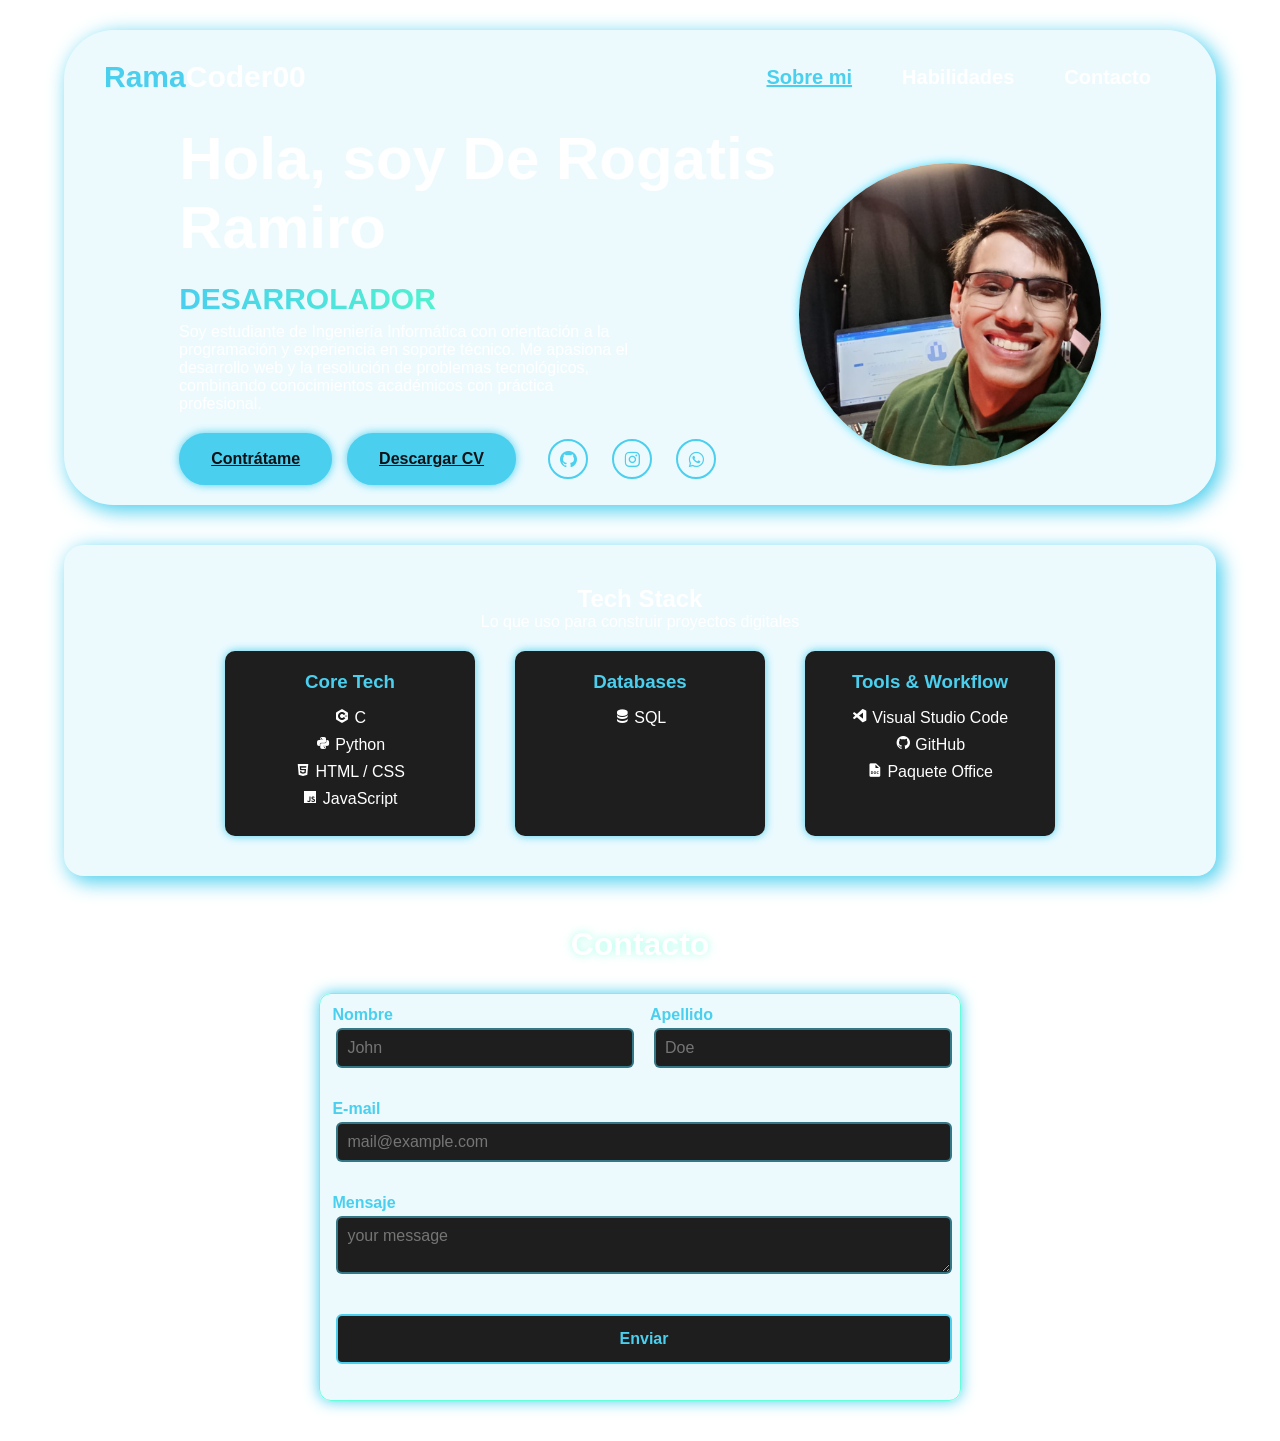
==== index.html @ eaeff0db "Muevo portafolio a raíz" ====
<!DOCTYPE html>
<html lang="en">

<head>
  <meta charset="UTF-8">
  <meta name="viewport" content="width=device-width, initial-scale=1.0">
  <title>Document</title>
  <link rel="stylesheet" href="https://unpkg.com/aos@next/dist/aos.css" />
  <link rel="stylesheet" href="style.css">
  <link href='https://unpkg.com/boxicons@2.1.4/css/boxicons.min.css' rel='stylesheet'>
</head>

<body>

  <div id="progress"></div>

  <video autoplay loop muted plays-inline class="back-vid">
    <source src="images/galaxy.mp4" type="video/mp4">
  </video>
  <section class="main-section" id="sobreMI">
    <nav>
      <h1 data-aos="zoom-in" data-aos-duration="1000"><span style="color: #4acfee;">Rama</span>Coder00</h1>
      <ul>
        <li data-aos="fade-up" data-aos-duration="1000" data-aos-delay="100"><a class="active" href="#sobreMI">Sobre
            mi</a>
        </li>
        <li data-aos="fade-up" data-aos-duration="1000" data-aos-delay="200"><a href="#habilidades">Habilidades</a></li>
        <li data-aos="fade-up" data-aos-duration="1000" data-aos-delay="300"><a href="#form">Contacto</a></li>
      </ul>
    </nav>

    <div class="hero">
      <div class="hero-info">
        <h1 data-aos="fade-right" data-aos-duration="1000" data-aos-delay="700">Hola, soy De Rogatis Ramiro

        </h1>
        <h2 data-aos="fade-left" data-aos-duration="1000" data-aos-delay="900">Desarrolador</h2>
        <p data-aos="flip-down" data-aos-duration="1000" data-aos-delay="1000">Soy estudiante de Ingeniería Informática
          con orientación a la programación y experiencia en soporte técnico. Me apasiona el desarrollo web y la
          resolución de problemas tecnológicos, combinando conocimientos académicos con práctica profesional.</p>
        <div class="Buttons">
          <a class="btn" data-aos="zoom-in-right" data-aos-duration="1000" data-aos-delay="1100"
            href="#form">Contrátame</a>
          <a class="btn" href="cv/RamiroDeRogatisCV.pdf" download>Descargar CV</a>

          <ul class="ul-icons">
            <li><a href="https://github.com/RamiroJavierDeRogatis090" data-aos="fade-up" data-aos-duration="1000" data-aos-delay="1200"><i
                  class='bx bxl-github'></i></a></li>
            <li><a href="https://www.instagram.com/rami_derro31/" data-aos="fade-up" data-aos-duration="1000" data-aos-delay="1300"><i
                  class='bx bxl-instagram'></i></a></li>
            <li><a href="https://walink.co/9wcy4d" data-aos="fade-up" data-aos-duration="1000" data-aos-delay="1400"><i
                  class='bx bxl-whatsapp'></i></a></li>
           
          </ul>
        </div>
      </div>

      <div class="hero-img" data-aos="zoom-in-left" data-aos-duration="2500">
        <img src="images/man1.png" alt="person-img">
      </div>
    </div>
  </section>


  <section class="tech-stack" id="habilidades">
    <h2 data-aos="fade-up" data-aos-duration="1000">Tech Stack</h2>
    <p data-aos="fade-up" data-aos-duration="1000" data-aos-delay="200">
      Lo que uso para construir proyectos digitales
    </p>

    <div class="stack-container">
      <!-- Core Tech -->
      <div class="stack-group" data-aos="zoom-in" data-aos-duration="1000" data-aos-delay="300">
        <h3>Core Tech</h3>
        <ul>
          <li><i class='bx bxl-c-plus-plus'></i> C</li>
          <li><i class='bx bxl-python'></i> Python</li>
          <li><i class='bx bxl-html5'></i> HTML / CSS</li>
          <li><i class='bx bxl-javascript'></i> JavaScript</li>
        </ul>
      </div>

      <!-- Databases -->
      <div class="stack-group" data-aos="zoom-in" data-aos-duration="1000" data-aos-delay="500">
        <h3>Databases</h3>
        <ul>
          <li><i class='bx bxs-data'></i> SQL</li>
        </ul>
      </div>

      <!-- Tools & Workflow -->
      <div class="stack-group" data-aos="zoom-in" data-aos-duration="1000" data-aos-delay="700">
        <h3>Tools & Workflow</h3>
        <ul>
          <li><i class='bx bxl-visual-studio'></i> Visual Studio Code</li>
          <li><i class='bx bxl-github'></i> GitHub</li>
          <li><i class='bx bxs-file-doc'></i> Paquete Office</li </ul>
      </div>
    </div>
  </section>
  <!--Seccion -->
  <section class="form" id="form">
    <h2 class="form_title" data-aos="fade-up" data-aos-duration="1000">Contacto</h2>

    <form action="https://formspree.io/f/mwvjlpwl" method="POST" class="form__form" data-aos="zoom-in"
      data-aos-duration="1000" data-aos-delay="200">
      <div class="form__row">
        <div class="form__input" data-aos="fade-right" data-aos-duration="1000" data-aos-delay="300">
          <label>Nombre
            <input type="text" name="nombre" placeholder="John" required>
          </label>
        </div>
        <div class="form__input" data-aos="fade-left" data-aos-duration="1000" data-aos-delay="400">
          <label>Apellido
            <input type="text" name="apellido" placeholder="Doe" required>
          </label>
        </div>
      </div>

      <div class="form__input">
        <label>E-mail
          <input type="email" name="email" placeholder="mail@example.com" required>
        </label>
      </div>
      <div class="form__input">
        <label>Mensaje
          <textarea name="mensaje" placeholder="your message" required></textarea>
        </label>
      </div>

      <div class="form__input">
<input type="submit" value="Enviar">
      </div>
    </form>
  </section>


  <script src="https://unpkg.com/aos@next/dist/aos.js"></script>
  <script>
    AOS.init();
  </script>
  <script src="codigo.js"></script>

</body>

</html>
---- style.css ----
*{
  margin: 0;
  padding: 0;
  box-sizing: border-box;
  font-family: Arial, Helvetica, sans-serif;
}

body {
  position: relative;
  min-height: 100vh;   /* permite crecer más allá de la ventana */
  width: 100%;
  overflow-x: hidden;  /* solo oculta scroll horizontal */
  overflow-y: auto;    /* habilita scroll vertical */
  display: flex;
  flex-direction: column; /* apila las secciones */
  align-items: center;    /* centra horizontalmente */
  padding: 30px 0;
}

.back-vid {
  position: fixed;   /* se queda fijo detrás */
  top: 0;
  left: 0;
  width: 100%;
  height: 100%;      /* ocupa toda la pantalla */
  object-fit: cover; /* se adapta al contenedor */
  z-index: -1;       /* queda detrás del contenido */
}



@media (max-aspect-ratio: 16/9){
  .back-vid{
    width: auto;
    height: 100%;
  }
}

@media (min-aspect-ratio: 16/9){
  .back-vid{
    width: 100%;
    height: auto;
  }
}



.main-section{
  width: 90%;
  height: 90%;
  background-color:#4ad0ee1b;
  backdrop-filter: blur(10px);
  border-radius: 50px;
  box-shadow: 5px 5px 20px 1px #4acfee;
}

nav{
  display: flex;
  justify-content: space-between;
  align-items: center;
  padding: 30px 40px;
}

nav h1{
  color: white;
  font-size: 30px;
  font-weight: 900;
}

nav ul{
  list-style: none;
  display: flex;
}

nav a{
  color: white;
  text-decoration: none;
  font-size: 20px;
  font-weight: bold;
  transition: 0.2s;
  padding: 0px 25px;
}

nav a:hover ,
.active {
  color : #4acfee;
  text-decoration: underline;
}

.hero{
  display: flex;
  align-items: center;
  height: 70%;
  padding: 0 10%;
  color: white;
  justify-content: space-between;
}

.hero h1{
  font-size: 60px;
}

.hero h2{
  margin-top: 20px;
  font-size: 30px;
  text-transform: uppercase;
  background:linear-gradient(to right, #4acfee, #53f8c9, #6070fd, #5bbdff, #4acfee);
  background-size: 200%;
  background-clip: text;
  -webkit-background-clip: text;
  -webkit-text-fill-color: transparent;
  animation: animate-gradient 2.5s linear infinite;
}

.hero p{
  max-width: 450px;
  margin-top: 7px;
  margin-bottom: 20px;
}

@keyframes animate-gradient {
  to {
    background-position: 200%;
  }
}

.Buttons{
  display: flex;
    padding-bottom: 20px; /* empuja el bloque hacia arriba */
}

.btn{
  display: inline-block;
  padding: 15px 30px;
  background-color: #4acfee;
  border: 2px solid #4acfee;
  border-radius: 40px;
  box-shadow: 0 0 10px #4acfee;
  font-size: 16px;
  font-weight: 900;
  color: #0e1217;
  cursor: pointer;
  margin-right: 15px;
  transition: 0.3s;
  text-wrap: nowrap;
}

.btn:hover{
  background-color: transparent;
  box-shadow: none;
  color: #4acfee;
}

.ul-icons{
  display: flex;
  align-items: center;
}

.ul-icons li{
  list-style: none;
  margin-left: 10px;
}

.ul-icons a{
  display: inline-flex;
  padding: 8px;
  border: 2px solid #4acfee;
  border-radius: 50%;
  font-size: 20px;
  color: #4acfee;
  text-decoration: none;
  margin: 0 7px;
  transition: 0.3s;
}

.ul-icons a:hover{
  background: #4acfee;
  color: #0e1217;
  box-shadow: 0 0 10px #4acfee;
}

.hero-img img{
  width: 100%;
  height: 100%;
  object-fit: cover;
  object-position: center;
}

.hero-img:hover{
  box-shadow: 0 0 25px #4acfee;
}

.hero-img{
  width: min(80vw, 400px);
  aspect-ratio: 1/1;
  border-radius: 50%;
  overflow: hidden;
  box-shadow: 0 0 10px #4eddfd;
  transition: 0.5s;
}





.info-sec{
  display: flex;
  width: 100%;
  gap: 20px;
  padding: 0 10%;
  flex-wrap: wrap;
  justify-content: space-between;
  
}

.info-card{
  display: flex;
  width: 100%;
  align-items: center;
  max-width: fit-content;
}

.info-sec h1{
  font-size: 55px;
  text-transform: uppercase;
  background:linear-gradient(to right, #4acfee, #53f8c9, #6070fd, #5bbdff, #4acfee);
  background-size: 200%;
  background-clip: text;
  -webkit-background-clip: text;
  -webkit-text-fill-color: transparent;
  animation: animate-gradient 2.5s linear infinite;
  margin-right: 10px;
}

.info-sec p{
  color: white;
  font-size: 20px;
}

@media (min-width: 1220px) {
  body{
    width: 100%;
    min-height: 100vh;   /* permite crecer más allá de la ventana */
    overflow-x: hidden;  /* solo oculta scroll horizontal */
    overflow-y: auto;    /* habilita scroll vertical */


  }

  .info-sec{
    margin-top: 30px;
  }
}



@media (max-width: 980px) {

  body{
    height: fit-content;
    overflow: auto;
  }

  .main-section nav ul{
    display: none;
  }
  .Buttons{
    display: flex;
    flex-direction: column;
    gap: 20px;
  }

  .hero{
    display: flex;
    flex-direction: column;
  }

  .hero-img{
    width: 400px;
    height: 400px;
    margin: 20px 0;
  }

}

@media (max-width:440px) {
  .hero-img{
    width: 350px;
  }

  .hero h1{
    font-size: 40px;
  }
}



/* Secccion de Skills */ 
/* Sección Tech Stack */
.tech-stack {
  width: 90%;
  margin: 40px auto;   /* centra horizontalmente */
  padding: 40px 20px;
  background-color: rgba(74, 207, 238, 0.1);
  backdrop-filter: blur(8px);
  border-radius: 20px;
  box-shadow: 5px 5px 20px 1px #4acfee;
  text-align: center;
  color: white;
}

.stack-container {
  display: flex;
  justify-content: center; /* centra los grupos */
  gap: 40px;
  flex-wrap: wrap;         /* permite que bajen en pantallas pequeñas */
  margin-top: 20px;
}

.stack-group {
  background: #1e1e1e;
  padding: 20px;
  border-radius: 10px;
  width: 250px;
  box-shadow: 0 0 10px #4acfee;
}

.stack-group h3 {
  margin-bottom: 15px;
  color: #4acfee;
  font-weight: 600;
}

.stack-group ul {
  list-style: none;
  padding: 0;
}

.stack-group li {
  margin: 8px 0;
  font-size: 16px;
}



/* contacto */
/* Sección Contacto */
#form {
  padding: 10px 20px;
  display: flex;
  flex-direction: column;
  align-items: center;
      justify-content: center;

}

.form__row {
  display: grid;
  grid-template-columns: 1fr 1fr; /* dos columnas iguales */
  gap: 20px;
}

.form_title {
  color: #fff; /* celeste brillante */
  font-size: 2rem;
  font-weight: bold;
  margin-bottom: 30px;
  text-align: center;
  text-shadow: 0 0 8px rgba(100, 255, 218, 0.6);
}

.form__form {
  background-color: rgba(74, 207, 238, 0.1);
  border: 1px solid #64FFDA;
  border-radius: 12px;
  padding: 12px;
  width: 100%;
  box-shadow: 0 0 15px #4acfee;
  display: grid;
}

.form__input {
  margin-bottom: 20px;
  display: flex;
  flex-direction: column;
}

.form__input label {
  color: #4acfee;
  font-weight: 600;
  margin-bottom: 8px;
}

.form__input input,
.form__input textarea {

  width: 100%;
  border: 2px solid rgba(74, 207, 238, 0.5);; /* borde oscuro */
  background: #1e1e1e;
  color: #4acfee;
  padding:9px 9px;
  border-radius: 6px;
  font-size: 1rem;
  margin: 4px;
  transition: border-color 0.3s ease, box-shadow 0.3s ease;
}

.form__input input:focus,
.form__input textarea:focus {
  border-color: #64FFDA;
  box-shadow: 0 0 15px rgba(74, 207, 238, 0.5);
  outline: none;
}

.form__input input[type="submit"] {
  background-color: #1e1e1e; /* naranja energía */
  color: #4acfee;
  font-weight: bold;
  cursor: pointer;
  border: none;
  padding: 14px;
  border-radius: 6px;
  transition: background-color 0.3s ease, transform 0.2s ease;
    border: 2px solid #4acfee; /* borde oscuro */


}

.form__input input[type="submit"]:hover {
  background-color: #64FFDA; /* celeste brillante */
  color: #0A192F;
  transform: scale(1.05);
}




/* Barra de scroll*/ 

#progress {
  position: fixed;
  top: 0;
  right: 0;              /* la barra se pega al lado derecho */
  width: 8px;            /* grosor de la barra */
  height: 0;             /* se irá llenando con JS */
  background: #4acfee;
  transition: height 0.25s;
  z-index: 999;
}

/* Oculta barra de scroll*/ 
html {
  scrollbar-width: none; /* Firefox */
}

html::-webkit-scrollbar {
  display: none; /* Chrome, Edge, Safari */
}
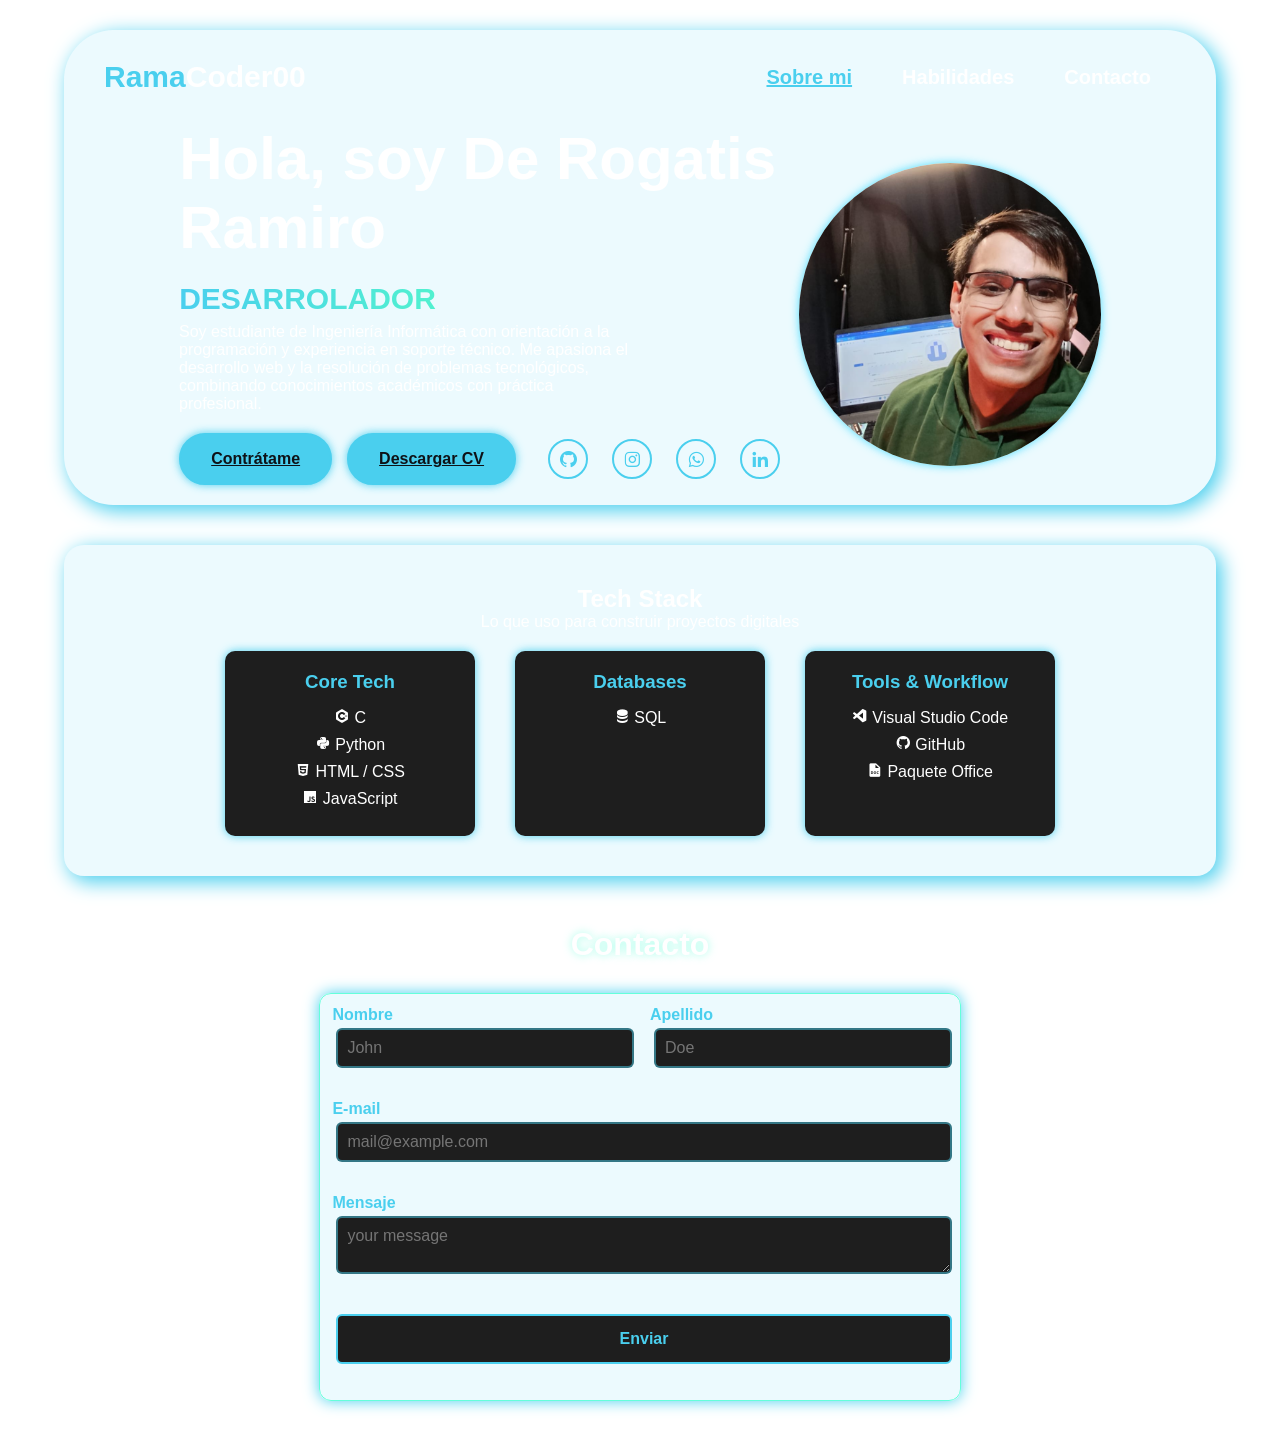
==== commit 5763aa10: "Actualizo index.html" ====
--- a/index.html
+++ b/index.html
@@ -41,7 +41,7 @@
         <div class="Buttons">
           <a class="btn" data-aos="zoom-in-right" data-aos-duration="1000" data-aos-delay="1100"
             href="#form">Contrátame</a>
-          <a class="btn" href="cv/RamiroDeRogatisCV.pdf" download>Descargar CV</a>
+          <a class="btn" href="CV_Ramiro_De_Rogatis.pdf" download>Descargar CV</a>
 
           <ul class="ul-icons">
             <li><a href="https://github.com/RamiroJavierDeRogatis090" data-aos="fade-up" data-aos-duration="1000" data-aos-delay="1200"><i
@@ -50,6 +50,12 @@
                   class='bx bxl-instagram'></i></a></li>
             <li><a href="https://walink.co/9wcy4d" data-aos="fade-up" data-aos-duration="1000" data-aos-delay="1400"><i
                   class='bx bxl-whatsapp'></i></a></li>
+
+
+             <li><a href="https://www.linkedin.com/in/ramiro-javier-de-rogatis-09b119342/" data-aos="fade-up" data-aos-duration="1000" data-aos-delay="1400"><i
+                  class='bx bxl-linkedin'></i></a></li>
+
+          
            
           </ul>
         </div>
